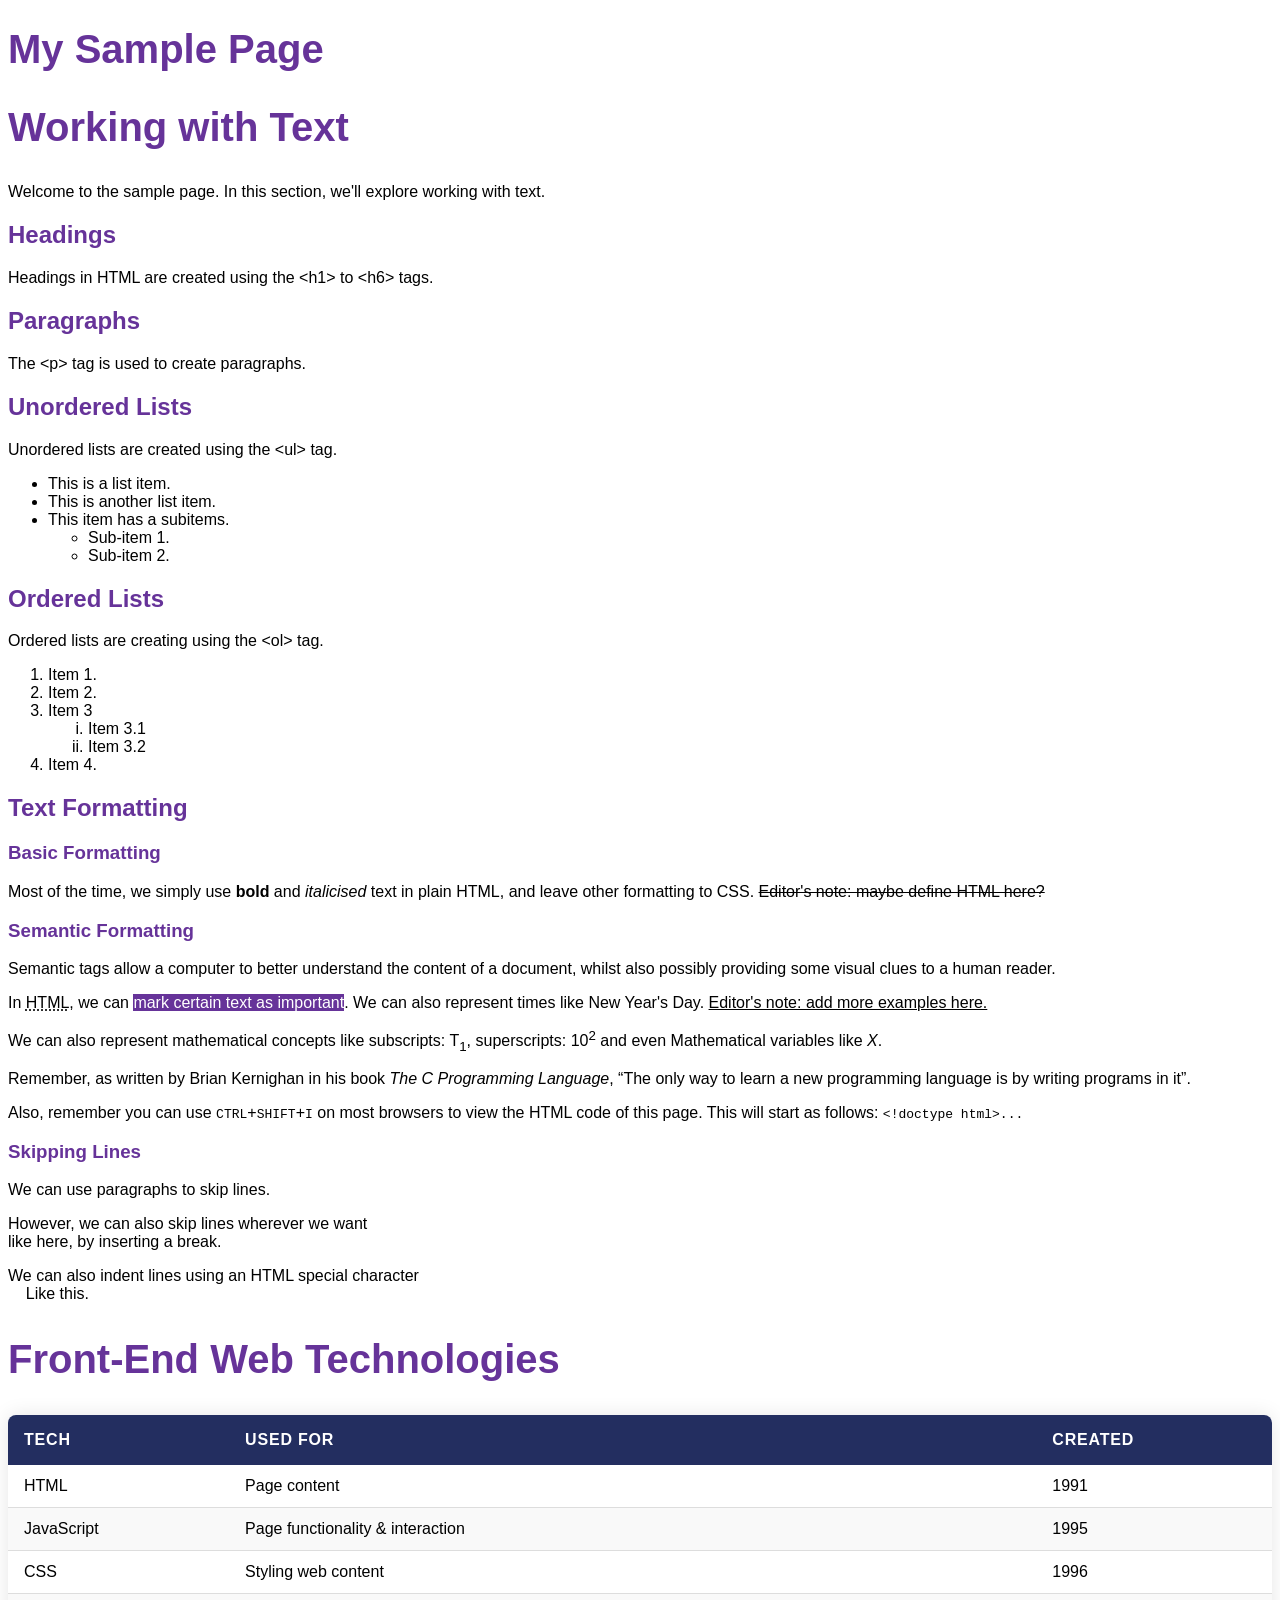
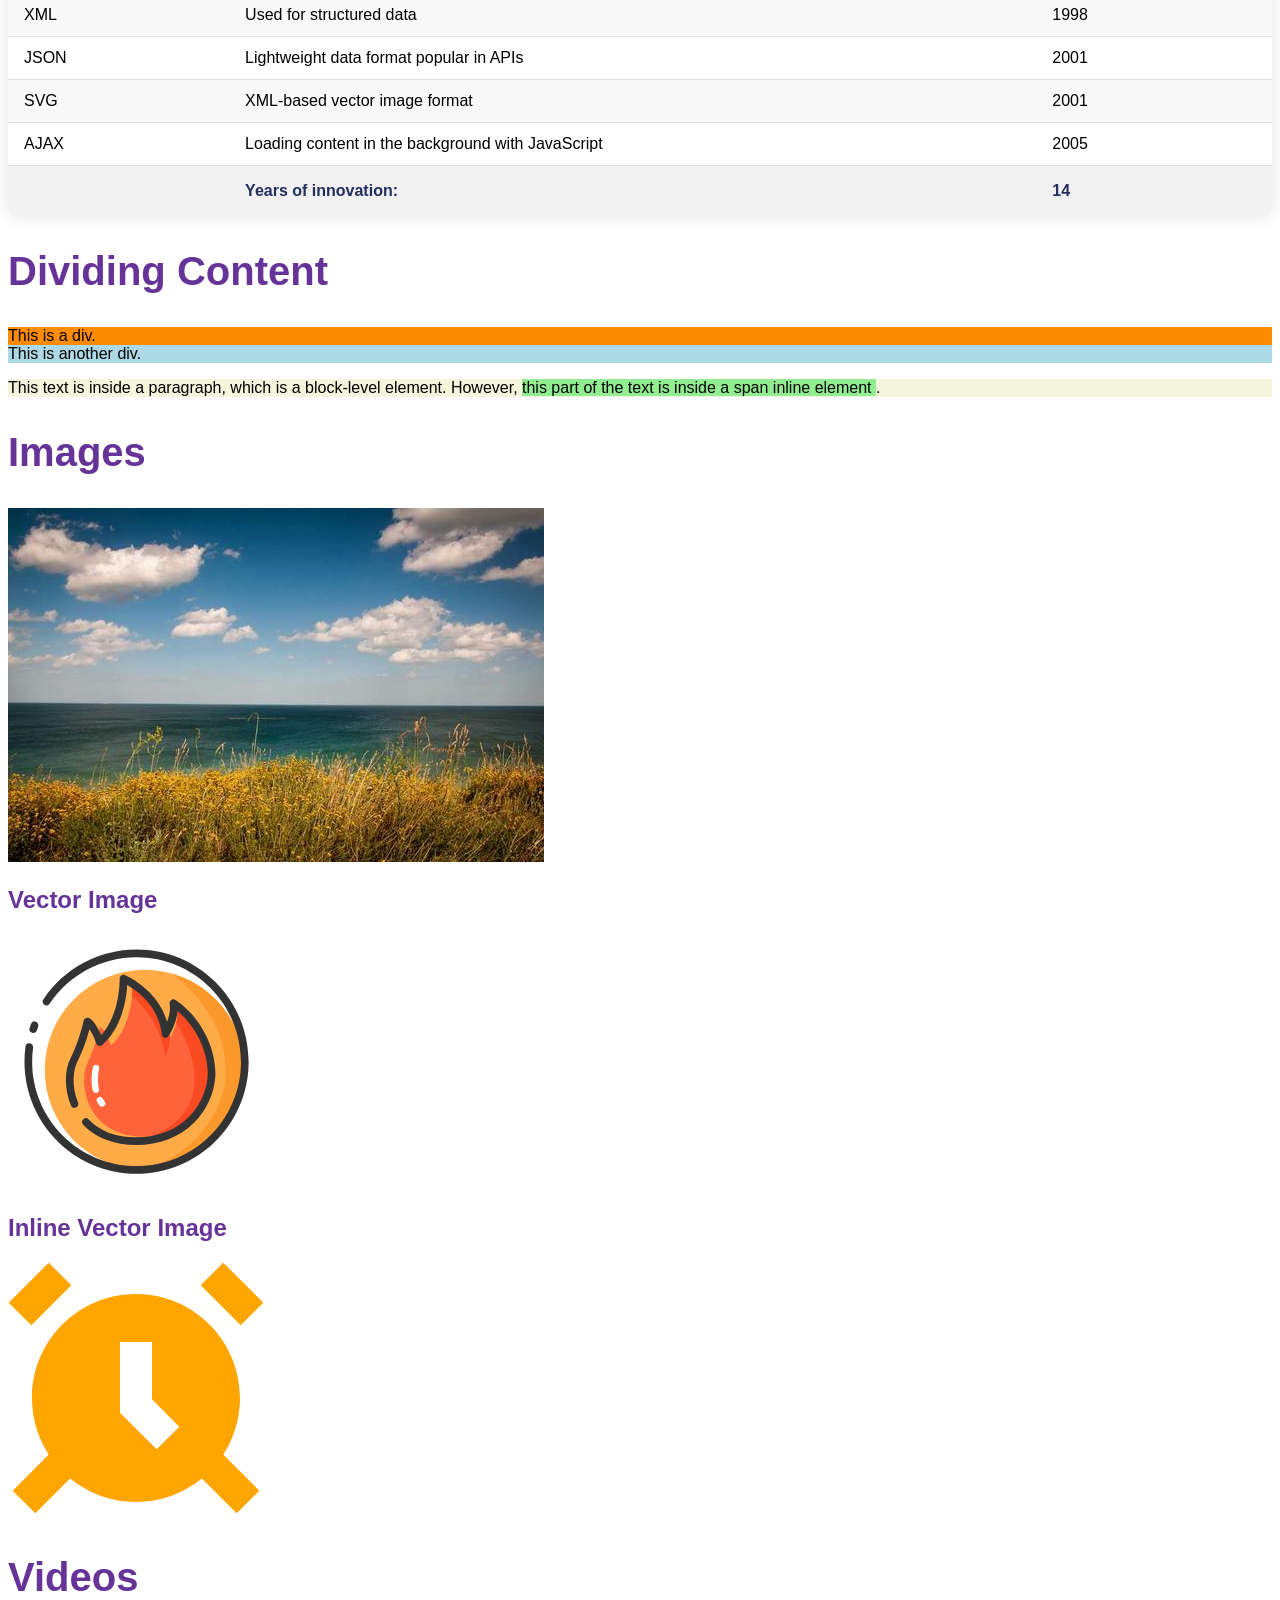
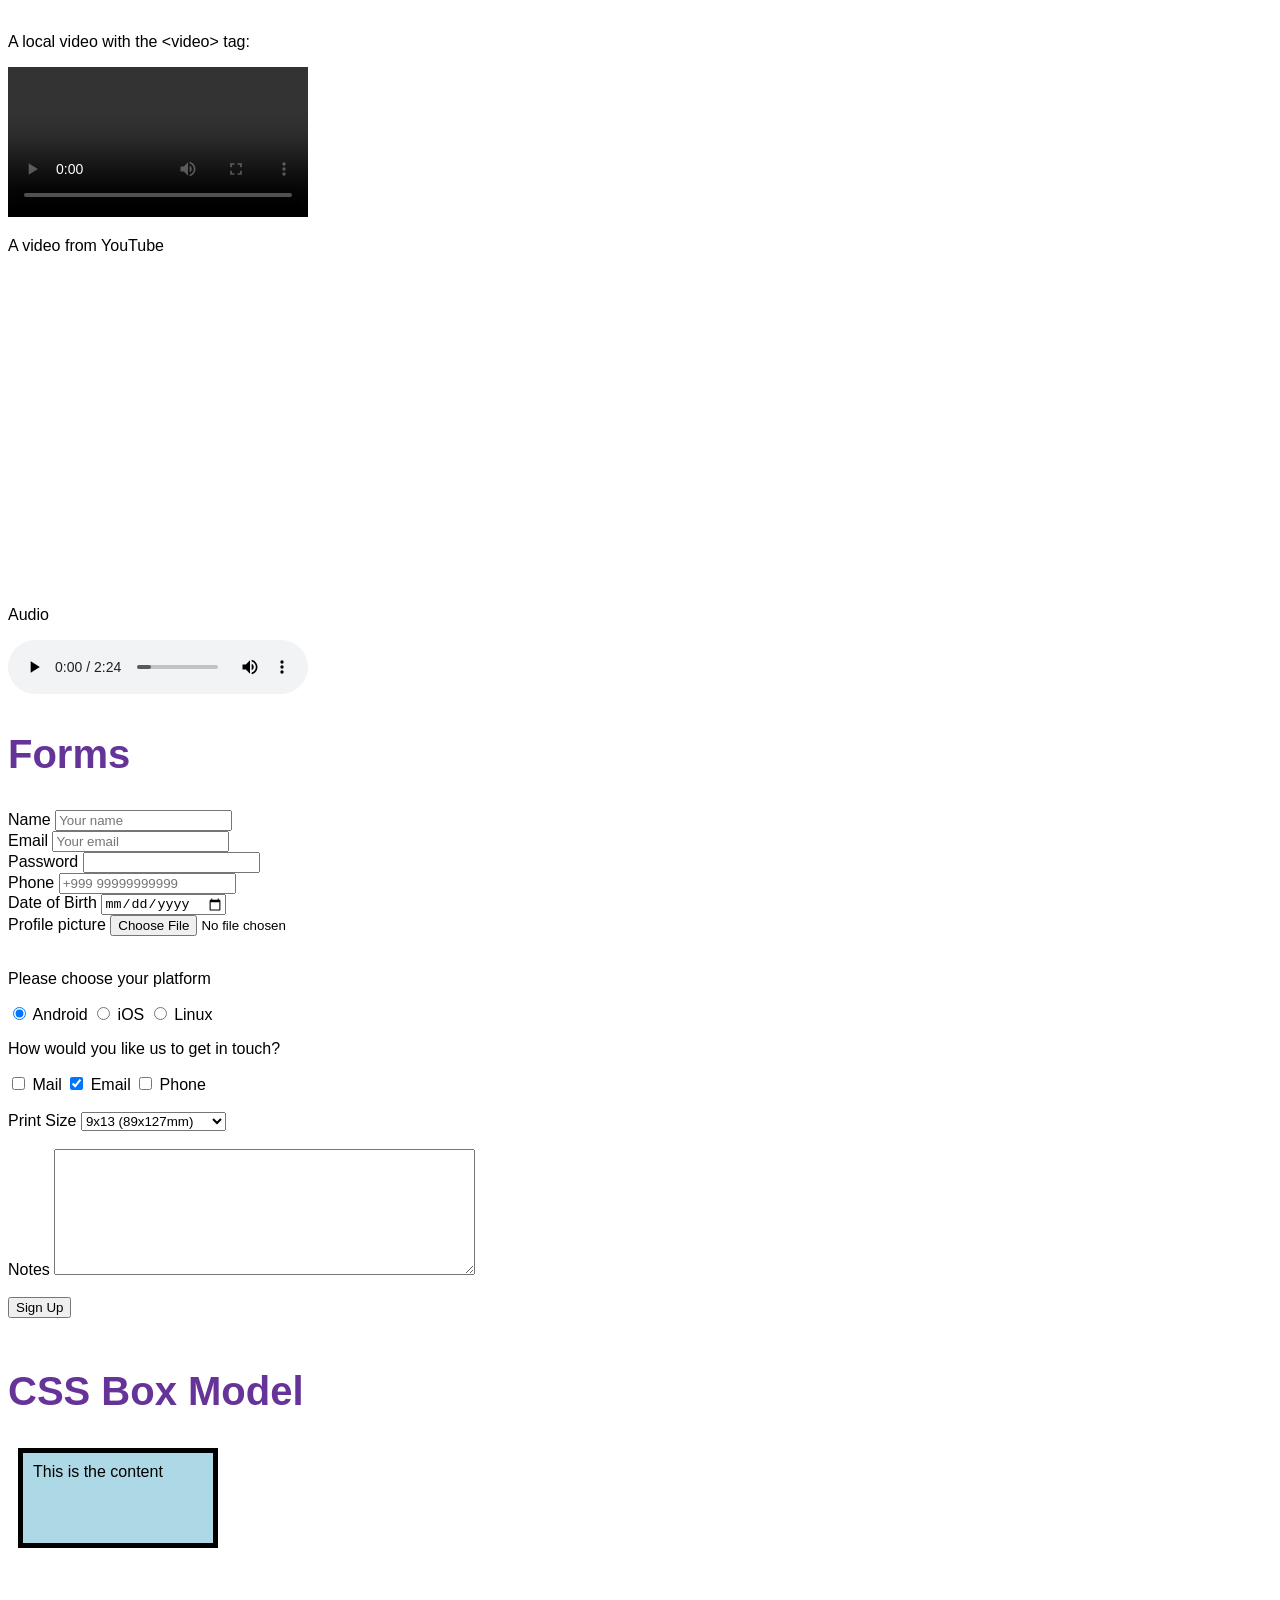
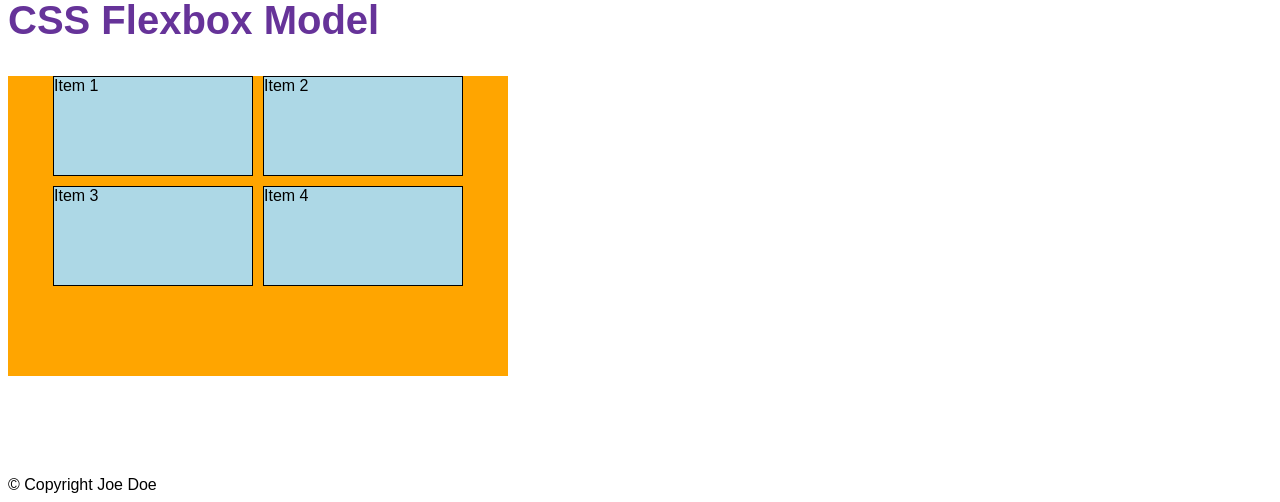
==== Module 2/Sample Site/index.html @ d54ad451 "Module 2, Unit 2 Complete." ====
<!DOCTYPE html>
<html lang="en">

<head>
    <meta charset="UTF-8">
    <title>Sample Web Page</title>
    <link rel="stylesheet" href="styles/styles.css">
</head>

<body>
    <header>
        <h1>My Sample Page</h1>
    </header>
    <main>
        <section id="working-with-text">
            <h1>Working with Text</h1>
            <p>Welcome to the sample page. In this section, we'll explore working with text.</p>

            <h2>Headings</h2>
            <p>Headings in HTML are created using the &lt;h1&gt; to &lt;h6&gt; tags.</pre>
            </p>

            <h2>Paragraphs</h2>
            <p>The &lt;p&gt; tag is used to create paragraphs.</p>

            <h2>Unordered Lists</h2>
            <p>Unordered lists are created using the &lt;ul&gt; tag.</p>
            <ul>
                <li>This is a list item.</li>
                <li>This is another list item.</li>
                <li>
                    This item has a subitems.
                    <ul>
                        <li>Sub-item 1.</li>
                        <li>Sub-item 2.</li>
                    </ul>
                </li>
            </ul>

            <h2>Ordered Lists</h2>
            <p>Ordered lists are creating using the &lt;ol&gt; tag.</p>
            <ol>
                <li>Item 1.</li>
                <li>Item 2.</li>
                <li>Item 3</li>
                <ol type="i">
                    <li>Item 3.1</li>
                    <li>Item 3.2</li>
                </ol>
                <li>Item 4.</li>
            </ol>

            <h2>Text Formatting</h2>

            <h3>Basic Formatting</h3>
            <p>Most of the time, we simply use <strong>bold</strong> and <em>italicised</em> text in plain
                HTML, and leave other formatting to CSS. <del>Editor's note: maybe define HTML here?</del></p>

            <h3>Semantic Formatting</h3>
            <p>Semantic tags allow a computer to better understand the content of a document, whilst also
                possibly providing some visual clues to a human reader.</p>
            <p>
                In <abbr title="Hypertext Markup Language">HTML</abbr>, we can <mark>mark certain text as
                    important</mark>.

                We can also represent times like <time datetime="2025-01-01">New Year's Day</time>.
                <ins>Editor's note: add more examples here.</ins>
            </p>
            <p>
                We can also represent mathematical concepts like subscripts: T<sub>1</sub>, superscripts: 10<sup>2</sup>
                and even
                Mathematical variables like <var>X</var>.
            </p>
            <p>
                Remember, as written by Brian Kernighan in his book <cite>The C Programming Language</cite>,
                <q>The only way to learn a new programming language is by writing programs in it</q>.
            </p>
            <p>
                Also, remember you can use <kbd>CTRL</kbd>+<kbd>SHIFT</kbd>+<kbd>I</kbd> on most browsers to
                view the HTML code of this page. This will start as follows:
                <samp>&lt;!doctype html&gt;...</samp>
            </p>


            <h3>Skipping Lines</h3>
            <p>We can use paragraphs to skip lines.</p>
            <p>However, we can also skip lines wherever we want <br> like here, by inserting a break.</p>
            <p>We can also indent lines using an HTML special character <br> &nbsp;&nbsp;&nbsp;&nbsp;Like this.</p>
        </section>

        <section id="working-with-tables">
            <h1>Front-End Web Technologies</h1>
            <table>
                <thead>
                    <tr>
                        <th>Tech</th>
                        <th>Used for</th>
                        <th>Created</th>
                    </tr>
                </thead>
                <tbody>
                    <tr>
                        <td>HTML</td>
                        <td>Page content</td>
                        <td>1991</td>
                    </tr>
                    <tr>
                        <td>JavaScript</td>
                        <td>Page functionality & interaction</td>
                        <td>1995</td>
                    </tr>
                    <tr>
                        <td>CSS</td>
                        <td>Styling web content</td>
                        <td>1996</td>
                    </tr>
                    <tr>
                        <td>XML</td>
                        <td>Used for structured data</td>
                        <td>1998</td>
                    </tr>
                    <tr>
                        <td>JSON</td>
                        <td>Lightweight data format popular in APIs</td>
                        <td>2001</td>
                    </tr>
                    <tr>
                        <td>SVG</td>
                        <td>XML-based vector image format</td>
                        <td>2001</td>
                    </tr>
                    <tr>
                        <td>AJAX</td>
                        <td>Loading content in the background with JavaScript</td>
                        <td>2005</td>
                    </tr>
                </tbody>
                <tfoot>
                    <tr>
                        <td></td>
                        <td>Years of innovation:</td>
                        <td>14</td>
                    </tr>
                </tfoot>
            </table>
        </section>

        <section id="dividing-content">
            <h1>Dividing Content</h1>
            <div id="div1" style="background-color: darkorange;">This is a div.</div>
            <div id="div2" style="background-color: lightblue">This is another div.</div>
            <div id="div3" style="background-color: beige;">
                <p>
                    This text is inside a paragraph, which is a block-level element. However,
                    <span id="span1" style="background-color: lightgreen;">this part of the
                        text is inside a span inline element
                    </span>.
                </p>
            </div>
        </section>

        <section id="media">
            <h1>Images</h1>
            <img src="assets/pic1.jpg" style="fill: orange">
            <h2>Vector Image</h2>
            <img src="assets/fiery-svgrepo-com.svg" width="256" height="256">
            <h2>Inline Vector Image</h2>
            <svg class="icon" width="256" height="256" fill="orange">
                <use href="assets/icons.svg#icon-clock"></use>
            </svg>

            <h1>Videos</h1>
            <p>A local video with the &lt;video&gt; tag:</p>
            <video controls>
                <source src="assets/BigBuckBunny_320x180.mp4" type="video/mp4">
                Your browser does not support the video tag.
            </video>

            <p>A video from YouTube</p>
            <iframe width="560" height="315" src="https://www.youtube.com/embed/9ix7TUGVYIo?si=lZiOtMsumYoGWJab"
                title="YouTube video player" frameborder="0"
                allow="accelerometer; autoplay; clipboard-write; encrypted-media; gyroscope; picture-in-picture; web-share"
                referrerpolicy="strict-origin-when-cross-origin" allowfullscreen></iframe>

            <p>Audio</p>
            <audio controls>
                <source src="assets/The Princess - Evening Telecast.mp3" type="audio/mpeg">
                Your browser does not support the audio element.
            </audio>
        </section>

        <section id="forms">
            <h1>Forms</h1>
            <form name="sample-form" method="post" action="/api/contact">
                <label for="name">Name</label>
                <input type="text" id="name" placeholder="Your name" required><br>
                <label for="email">Email</label>
                <input type="email" id="email" placeholder="Your email" required><br>
                <label for="password">Password</label>
                <input type="password" id="password" required><br>
                <label for="phone">Phone</label>
                <input type="tel" id="phone" placeholder="+999 99999999999"><br>
                <label for="dob">Date of Birth</label>
                <input type="date" id="dob"><br>
                <label for="pic">Profile picture</label>
                <input type="file" id="pic"><br><br>

                <p>Please choose your platform</p>
                <label>
                    <input type="radio" name="system" value="Android" checked>
                    Android
                </label>
                <label>
                    <input type="radio" name="system" value="ios">
                    iOS
                </label>
                <label>
                    <input type="radio" name="system" value="linux">
                    Linux
                </label>

                <p>How would you like us to get in touch?</p>
                <label>
                    <input type="checkbox" name="contact_method" value="mail">
                    Mail
                </label>
                <label>
                    <input type="checkbox" name="contact_method" value="email" checked>
                    Email
                </label>
                <label>
                    <input type="checkbox" name="contact_method" value="Phone">
                    Phone
                </label><br><br>

                <label for="paper_size">Print Size</label>
                <select id="paper_size">
                    <option selected value="913">9x13 (89x127mm)</option>
                    <option value="1015">10x15 (102x152mm)</option>
                    <option value="1318">13x18 (127x178mm)</option>
                    <option value="1520">15x20 (152x203mm)</option>
                    <option value="2030">20x30 (203x305mm)</option>
                    <option value="3045">30x45 (305x457mm)</option>
                </select><br><br>

                <label for="notes">Notes</label>
                <textarea id="notes" rows="8" cols="50"></textarea><br><br>

                <input type="submit" value="Sign Up"><br><br>
            </form>
        </section>

        <section id="css-box-model">
            <h1>CSS Box Model</h1>

            <style>
                .box {
                    margin: 20px 5px 50px 10px;
                    border: 5px solid black;
                    padding: 10px;
                    box-sizing: border-box;
                    width: 200px;
                    height: 100px;
                    background: lightblue;
                }
            </style>

            <div class="box">This is the content</div>
        </section>

        <section id="flexbox">
            <h1>CSS Flexbox Model</h1>

            <style>
                .container {
                    background-color: orange;
                    display: flex;
                    width: 500px;
                    height: 300px;
                    margin-bottom: 100px;
                    flex-direction: row;
                    justify-content: center;
                    flex-wrap: wrap;
                    align-content: flex-start;
                    gap: 10px;
                }

                .container div {
                    background-color: lightblue;
                    border: 1px solid black;
                    box-sizing: border-box;
                    flex-basis: 200px;
                    height: 100px;
                }
            </style>

            <div class="container">
                <div id="item1">Item 1</div>
                <div id="item2">Item 2</div>
                <div id="item3">Item 3</div>
                <div id="item3">Item 4</div>
            </div>
        </section>
    </main>
    <footer>
        &copy; Copyright Joe Doe
    </footer>
</body>

</html>
---- Module 2/Sample Site/styles/styles.css ----
@import url('type.css');
@import url('colour.css');

/* Table Styles */
table {
  width: 100%;
  border-collapse: collapse;
  margin: 2rem 0;
  font-family: 'Segoe UI', Tahoma, Geneva, Verdana, sans-serif;
  box-shadow: 0 0 20px rgba(0, 0, 0, 0.1);
  border-radius: 0.5rem;
  overflow: hidden;
}
thead {
  background-color: #232E60;
  color: white;
  text-transform: uppercase;
  letter-spacing: 0.05em;
}
thead th {
  padding: 1rem;
  text-align: left;
}
tbody tr {
  border-bottom: 1px solid #dddddd;
}
tbody tr:nth-child(even) {
  background-color: #f9f9f9;
}
tbody tr:hover {
  background-color: #EC5763;
  color: white;
}
tbody td {
  padding: 0.75rem 1rem;
  vertical-align: top;
}
tfoot {
  background-color: #f1f1f1;
  font-weight: bold;
  color: #232E60;
}
tfoot td {
  padding: 1rem;
}
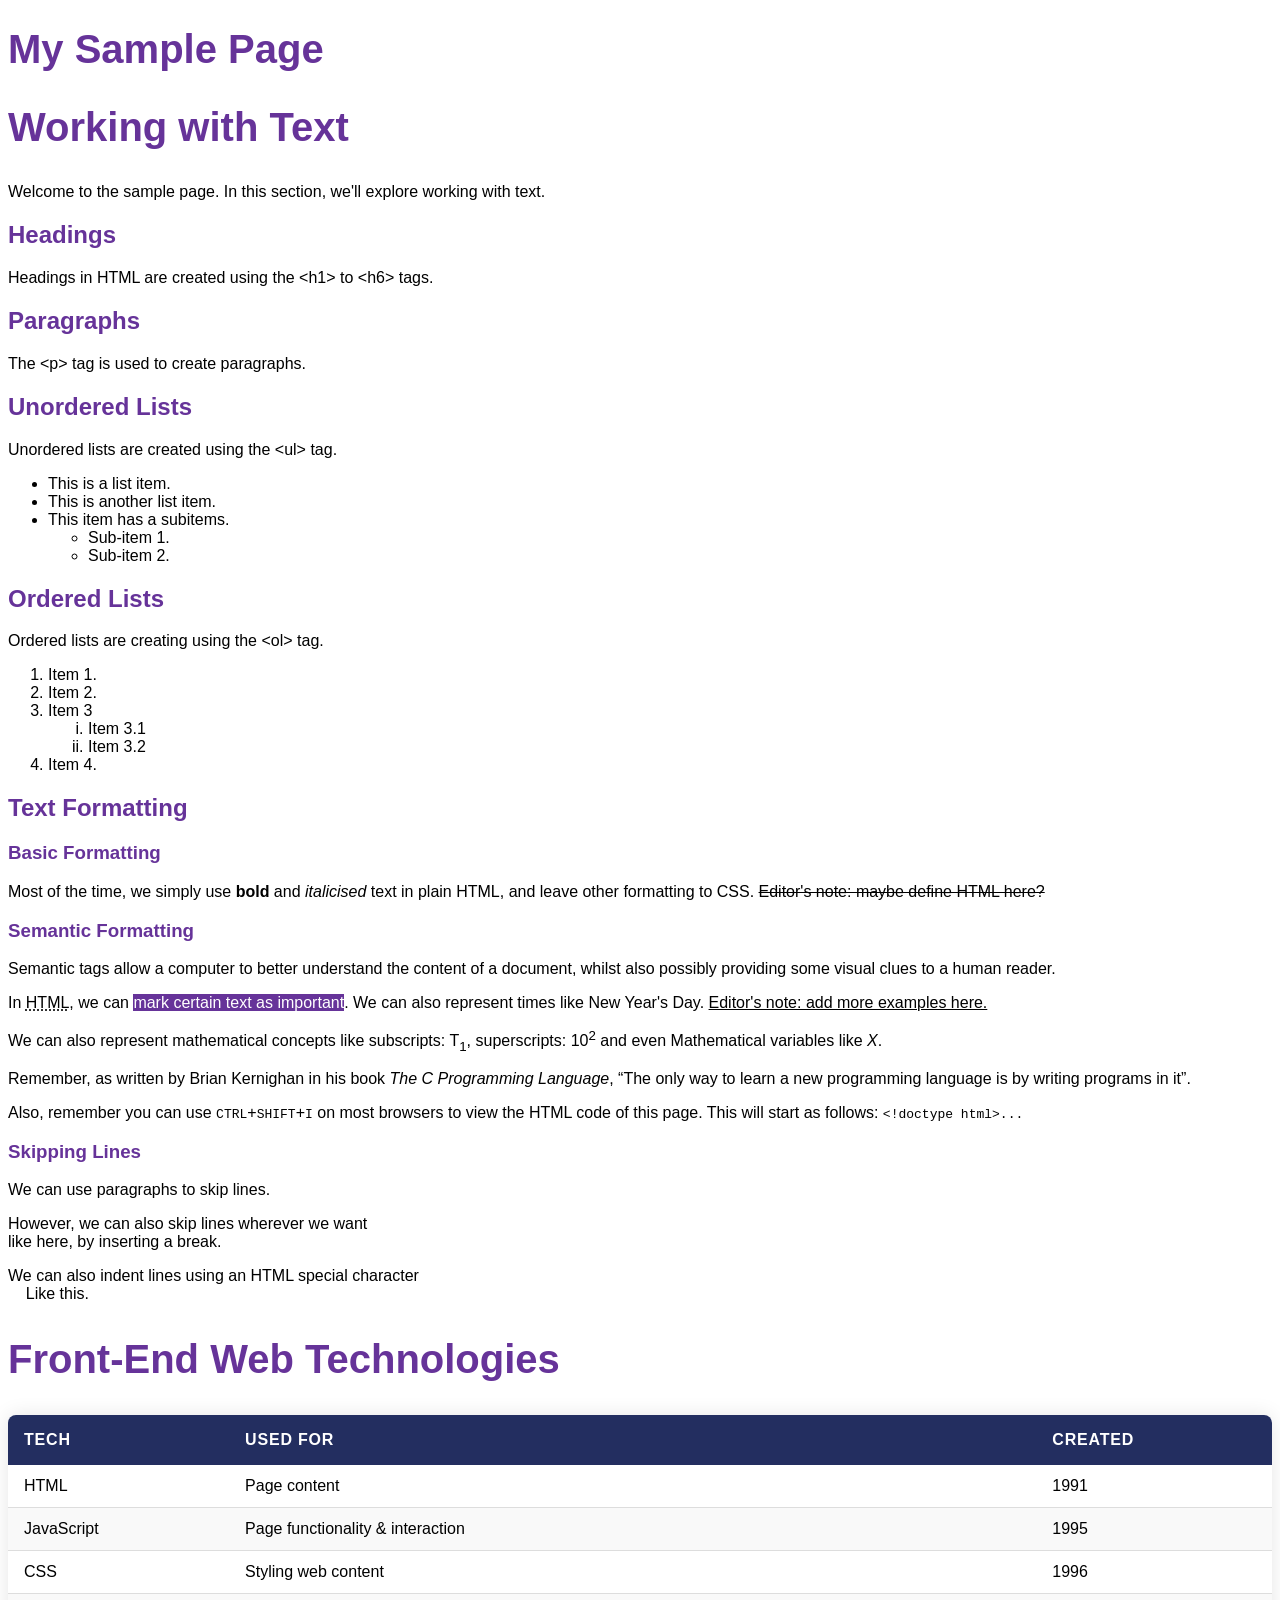
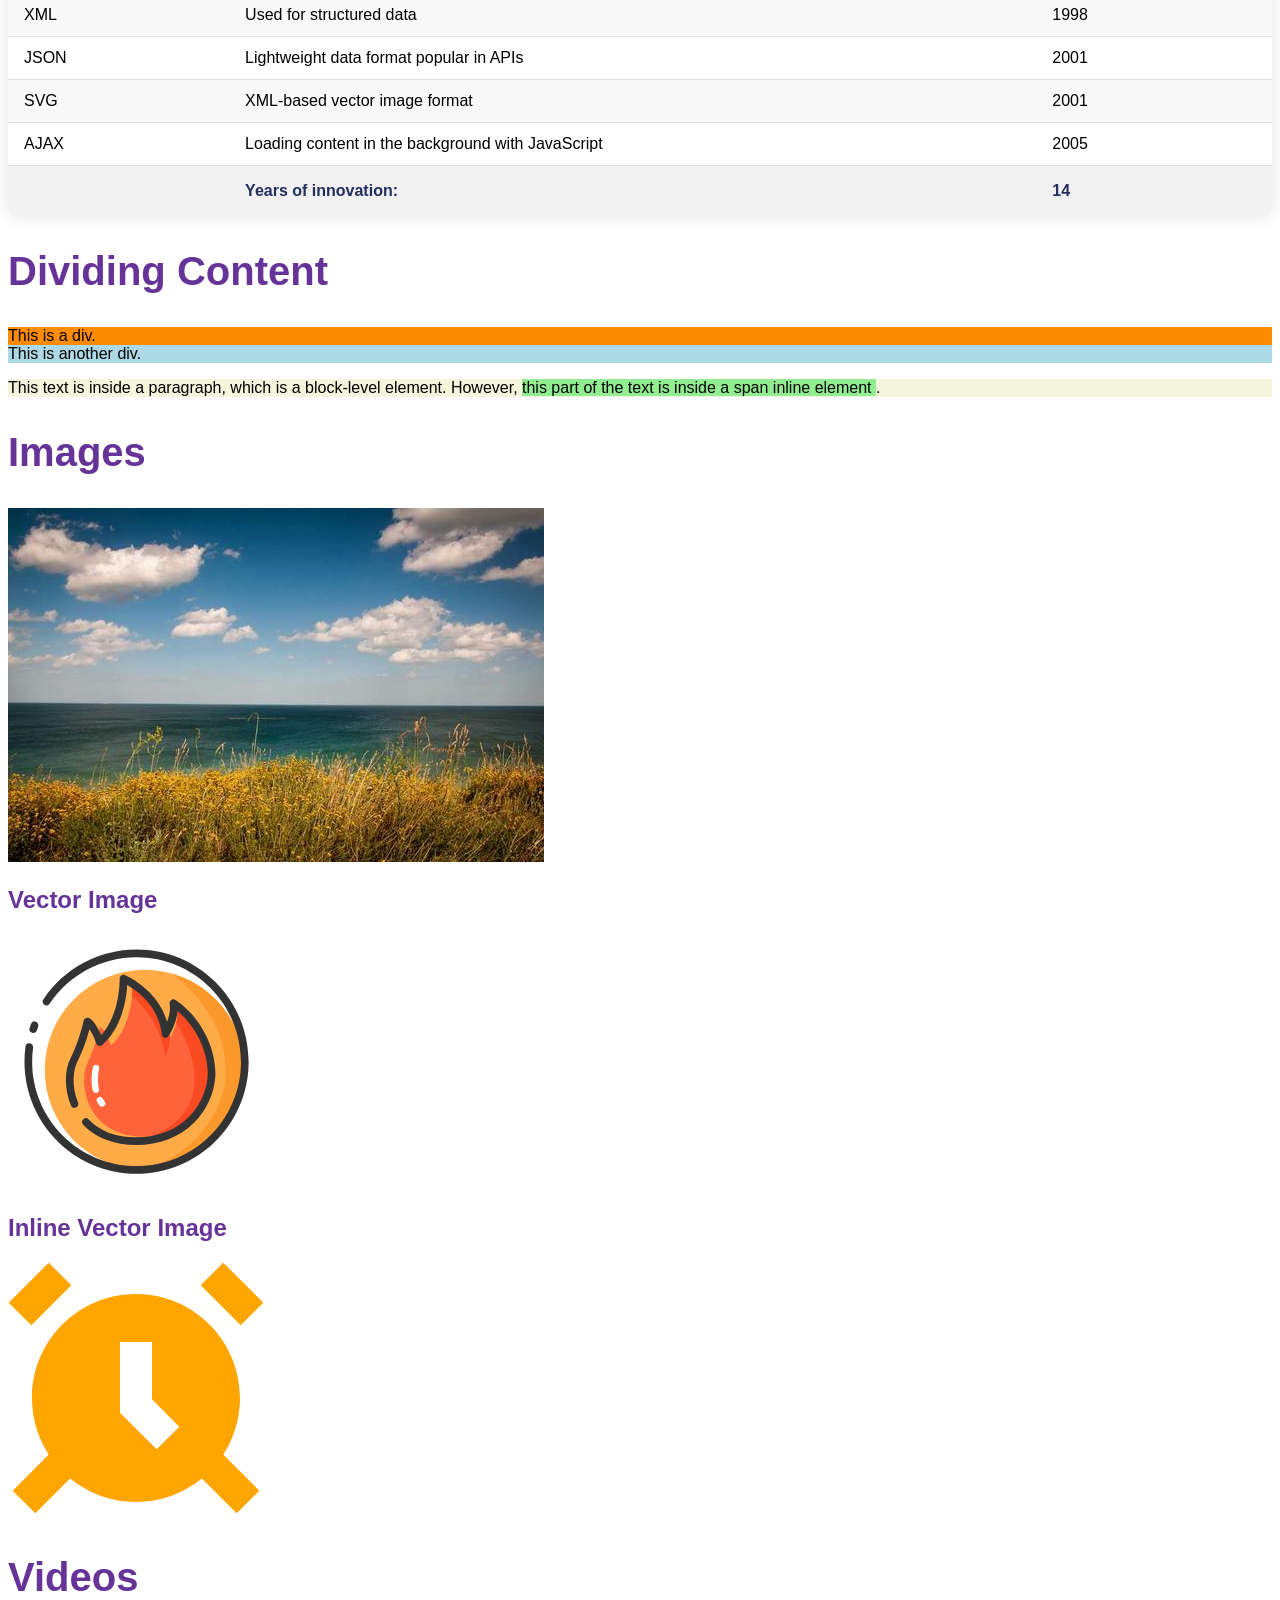
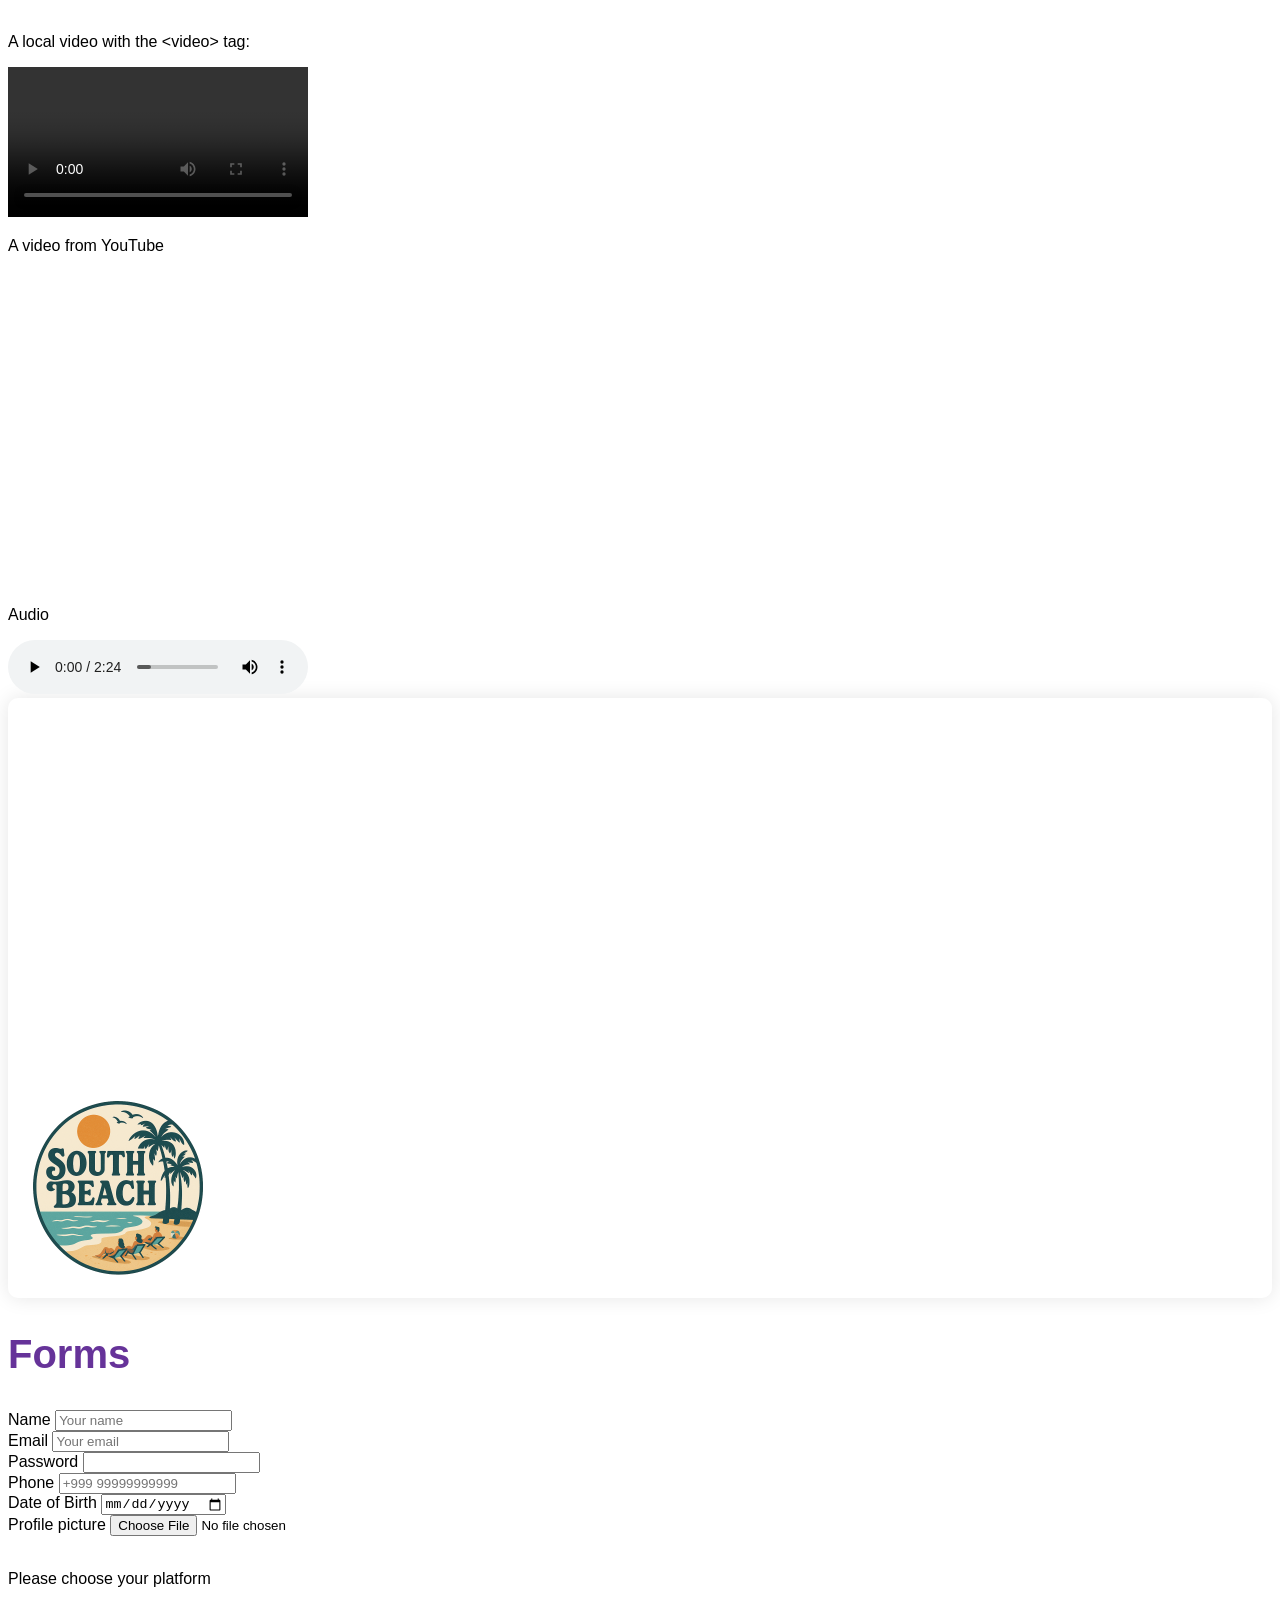
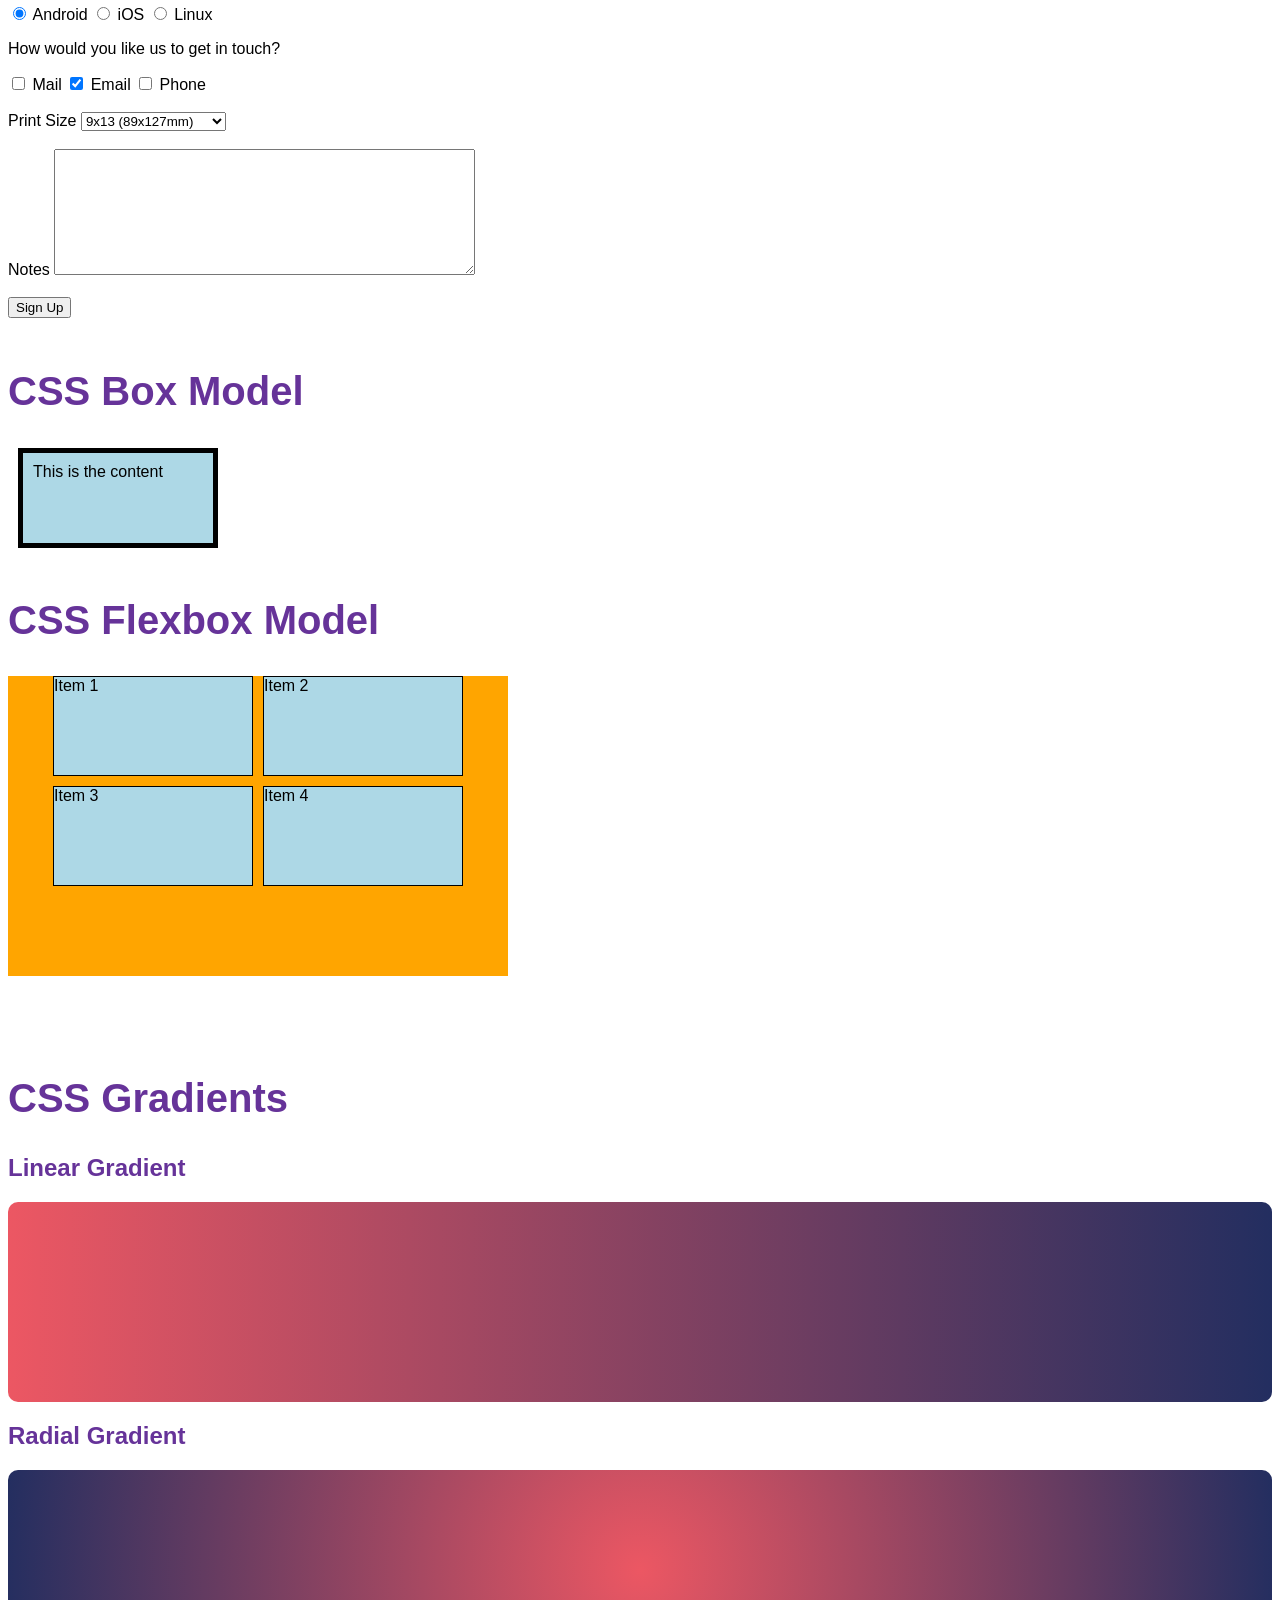
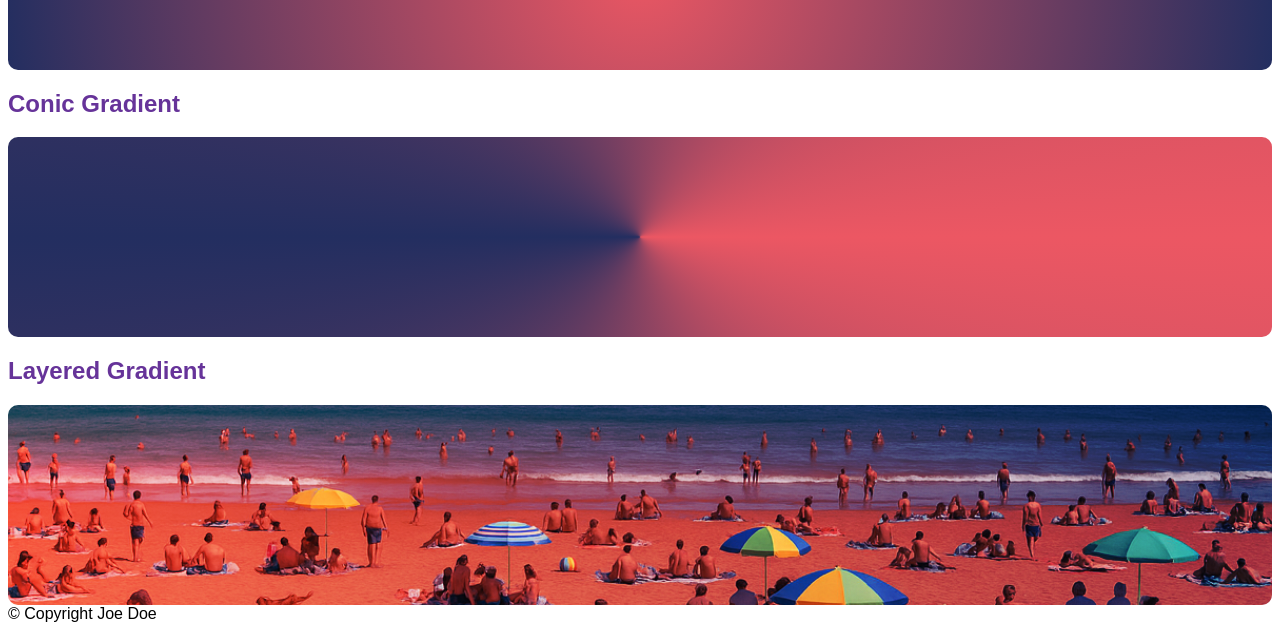
==== commit c2d54b95: "Module 2, Unit 3 Complete." ====
--- a/Module 2/Sample Site/index.html
+++ b/Module 2/Sample Site/index.html
@@ -187,6 +187,10 @@
                 <source src="assets/The Princess - Evening Telecast.mp3" type="audio/mpeg">
                 Your browser does not support the audio element.
             </audio>
+        </section>
+
+        <section id="background-images">
+            <div id="background-container"></div>
         </section>
 
         <section id="forms">
@@ -301,6 +305,18 @@
                 <div id="item3">Item 4</div>
             </div>
         </section>
+
+        <section id="gradients">
+            <h1>CSS Gradients</h1>
+            <h2>Linear Gradient</h2>
+            <div id="linear-gradient"></div>
+            <h2>Radial Gradient</h2>
+            <div id="radial-gradient"></div>
+            <h2>Conic Gradient</h2>
+            <div id="conic-gradient"></div>
+            <h2>Layered Gradient</h2>
+            <div id="layered-gradient"></div>
+        </section>
     </main>
     <footer>
         &copy; Copyright Joe Doe
--- a/Module 2/Sample Site/styles/styles.css
+++ b/Module 2/Sample Site/styles/styles.css
@@ -42,4 +42,47 @@
 }
 tfoot td {
   padding: 1rem;
+}
+
+/* Background Image Styles */
+#background-container {
+  width: 100%;
+  height: 600px;
+  background: url(../assets/south_beach.png), url(../assets/beach.png);
+  background-repeat: no-repeat;
+  border-radius: 10px;
+  box-shadow: 0 0 20px rgba(0, 0, 0, 0.1);
+  background-size: 200px, cover;
+  background-position: 10px 390px, center;
+  background-attachment: scroll, fixed;
+}
+
+/* Gradient Styles */
+#linear-gradient {
+  width: 100%;
+  height: 200px;
+  background: linear-gradient(to right, #EC5763, #232E60);
+  border-radius: 10px;
+}
+#radial-gradient {
+  width: 100%;
+  height: 200px;
+  background: radial-gradient(circle, #EC5763, #232E60);
+  border-radius: 10px;
+}
+#conic-gradient {
+  width: 100%;
+  height: 200px;
+  background: conic-gradient(from 90deg, #EC5763, #232E60, #EC5763);
+  border-radius: 10px;
+}
+#layered-gradient {
+  width: 100%;
+  height: 200px;
+  background: linear-gradient(to right, #EC5763, #232E60), url(../assets/beach.png);
+  background-size: cover, cover;
+  background-position: center, center;
+  background-repeat: no-repeat, no-repeat;
+  border-radius: 10px;
+  background-blend-mode: overlay;
 }
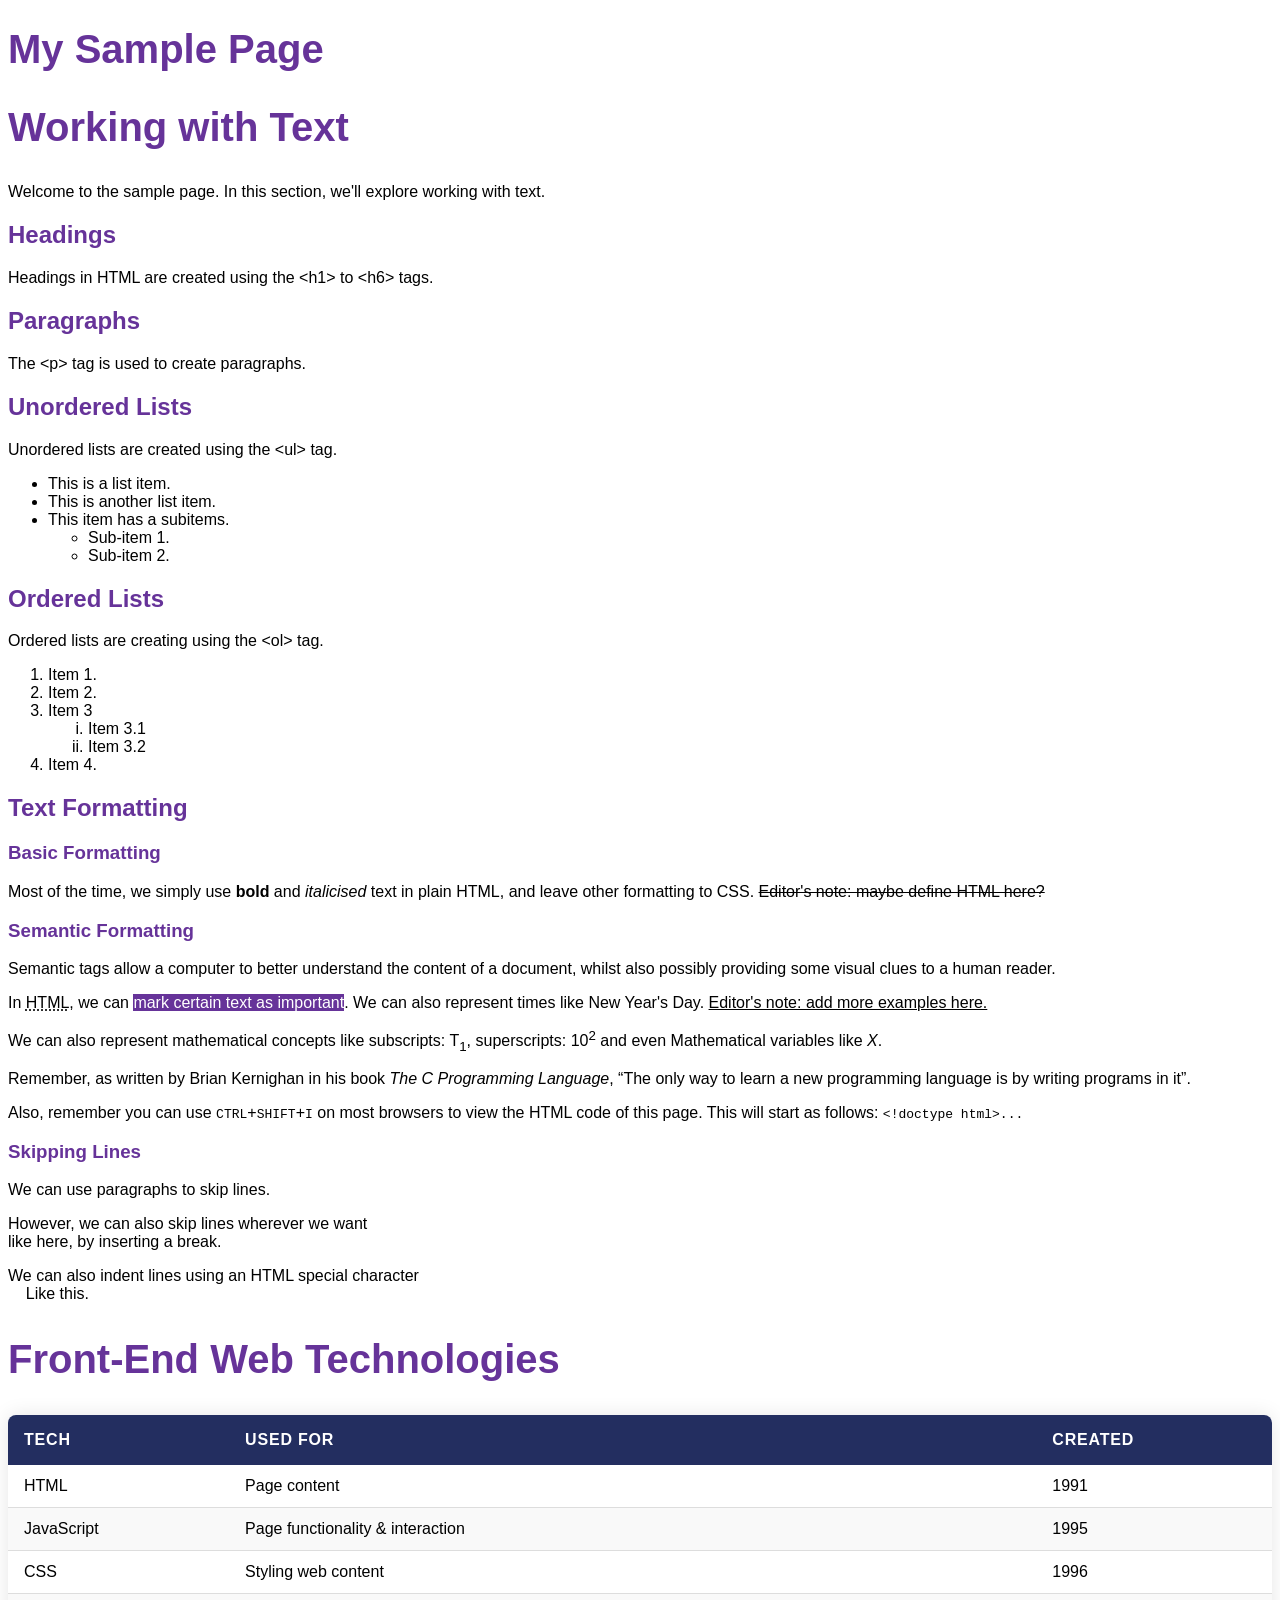
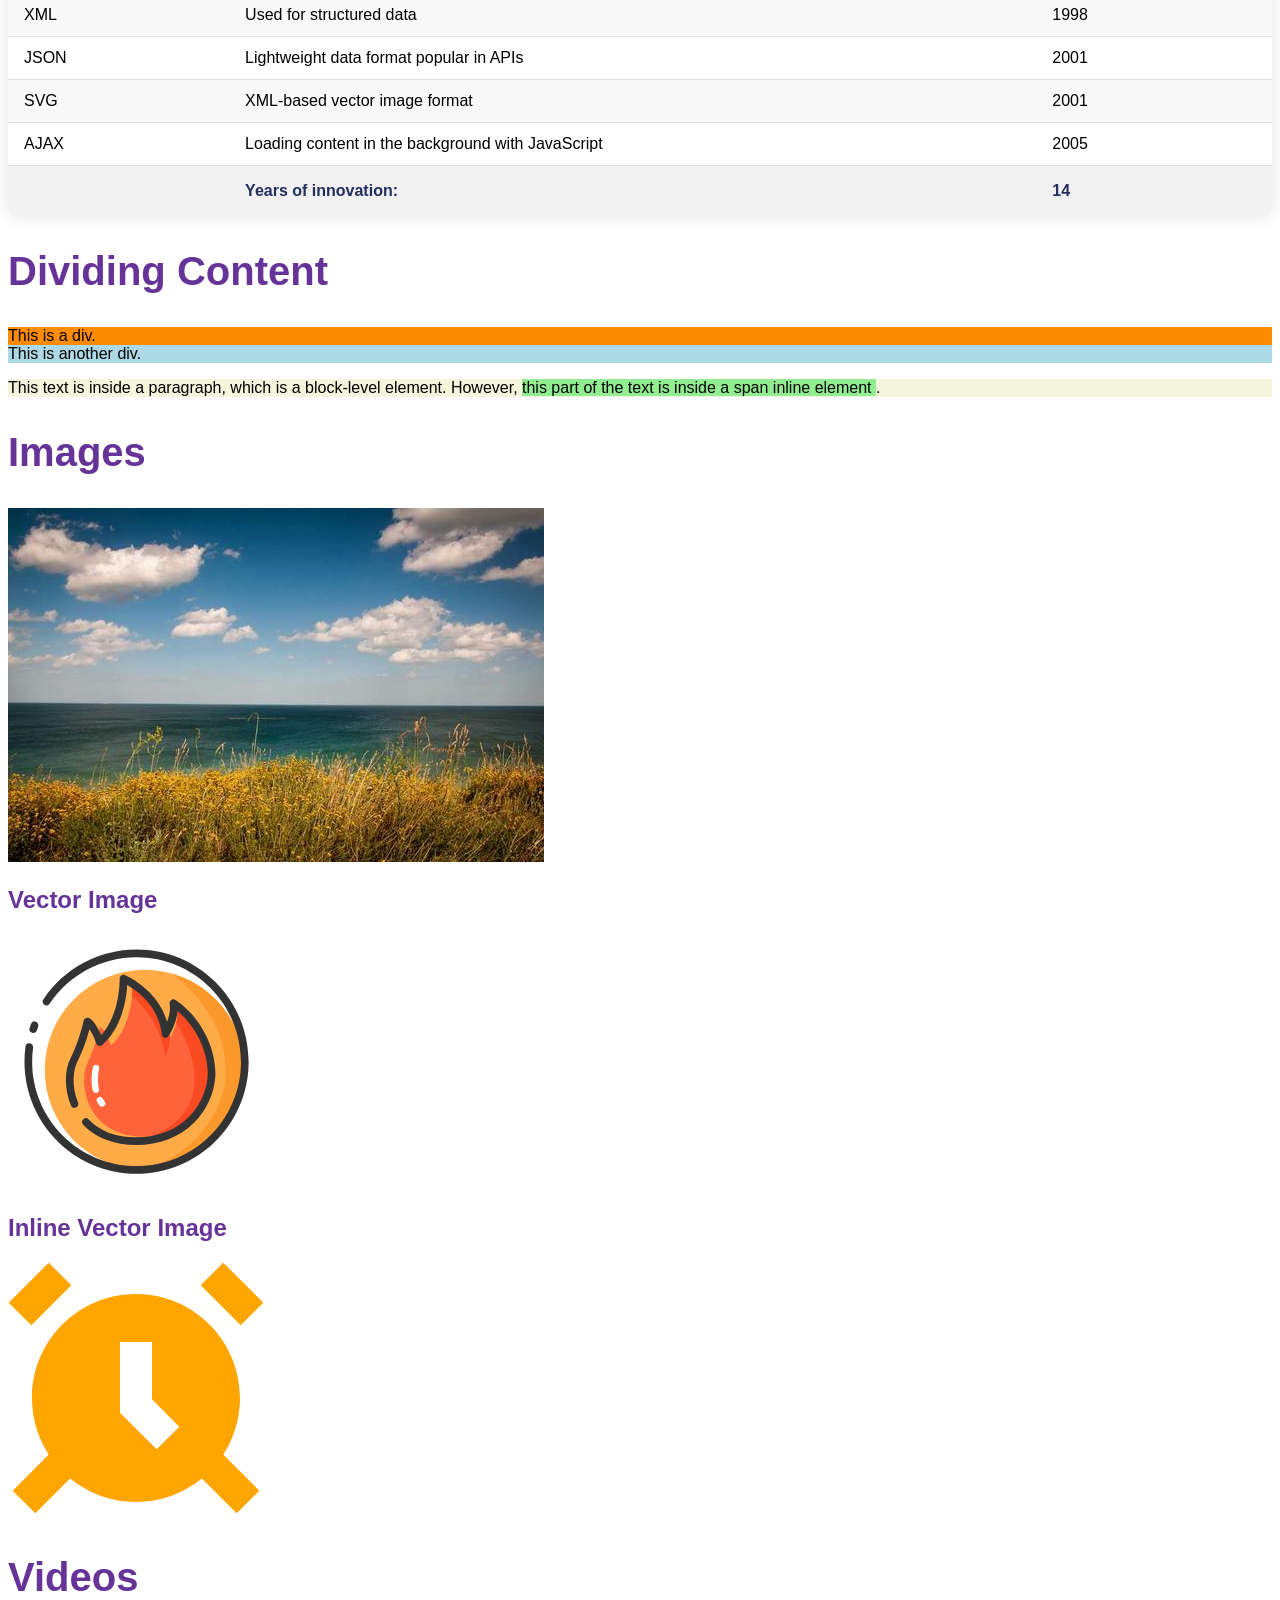
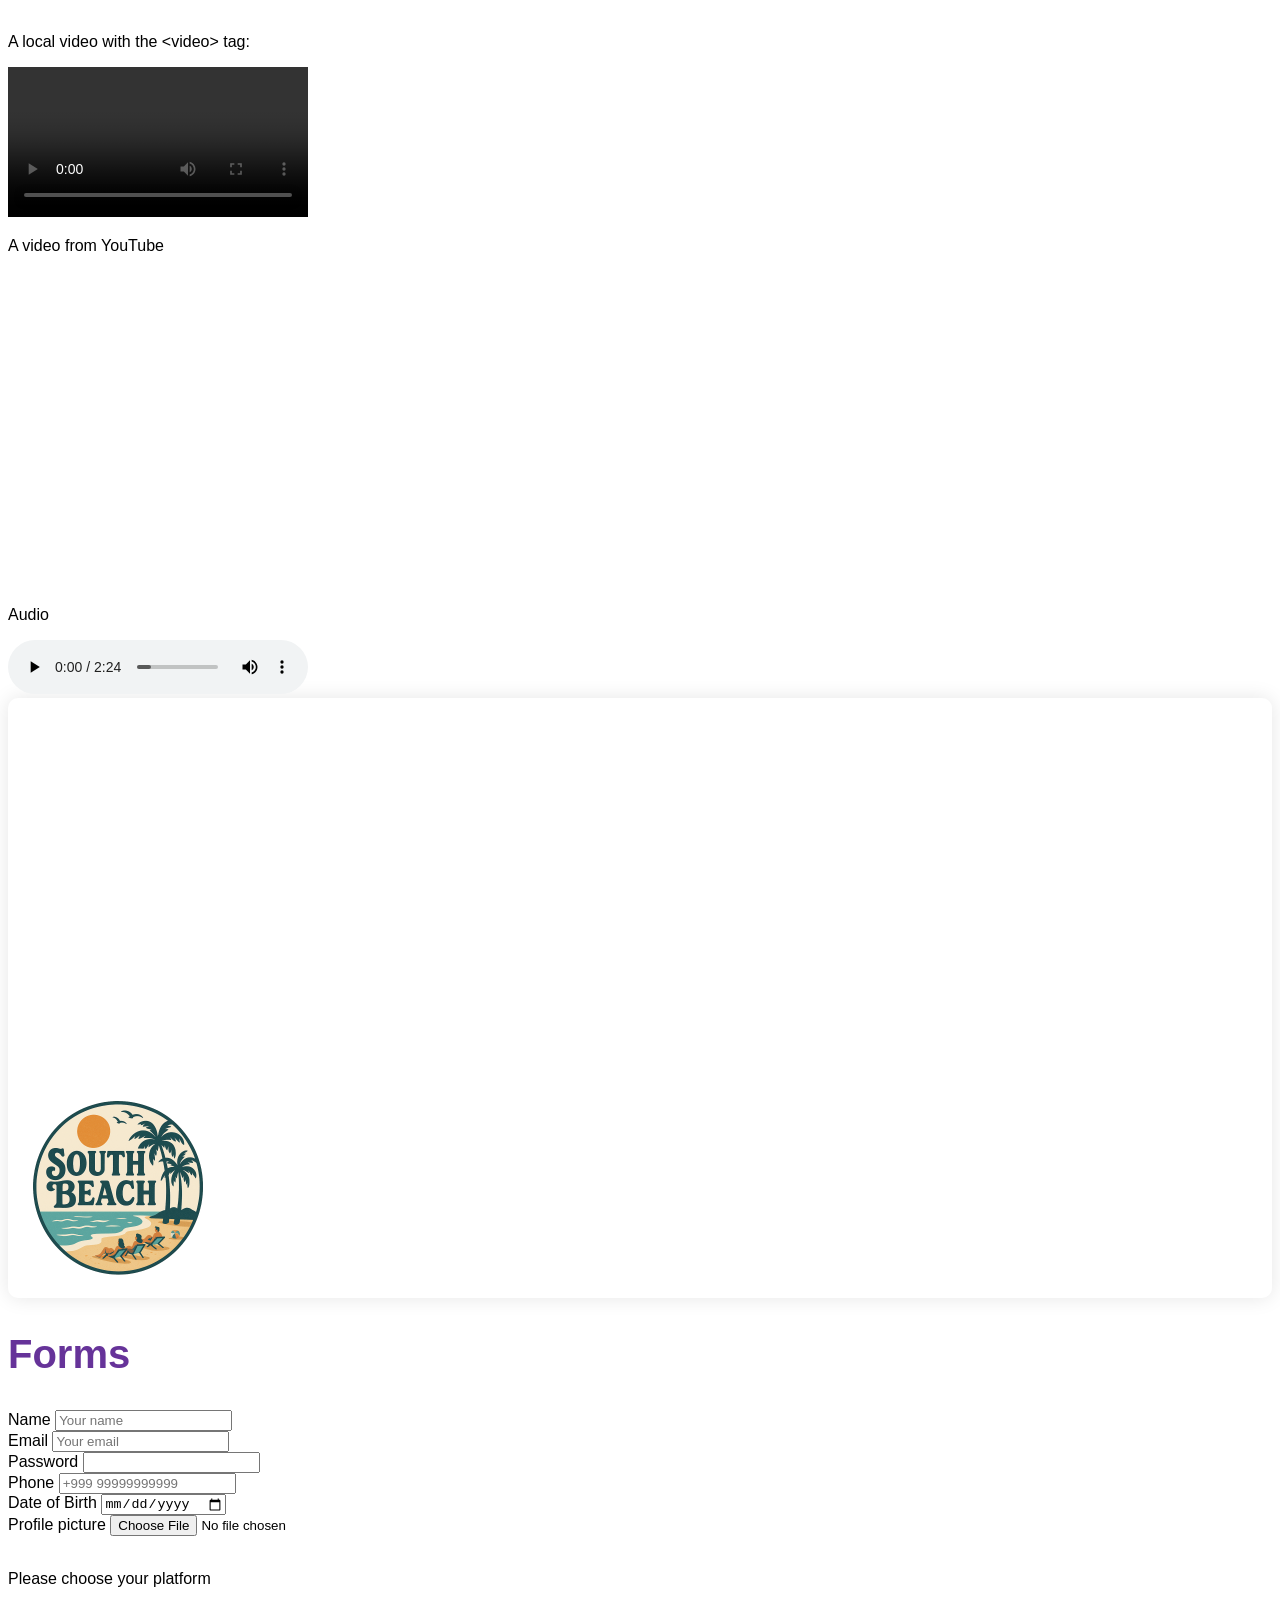
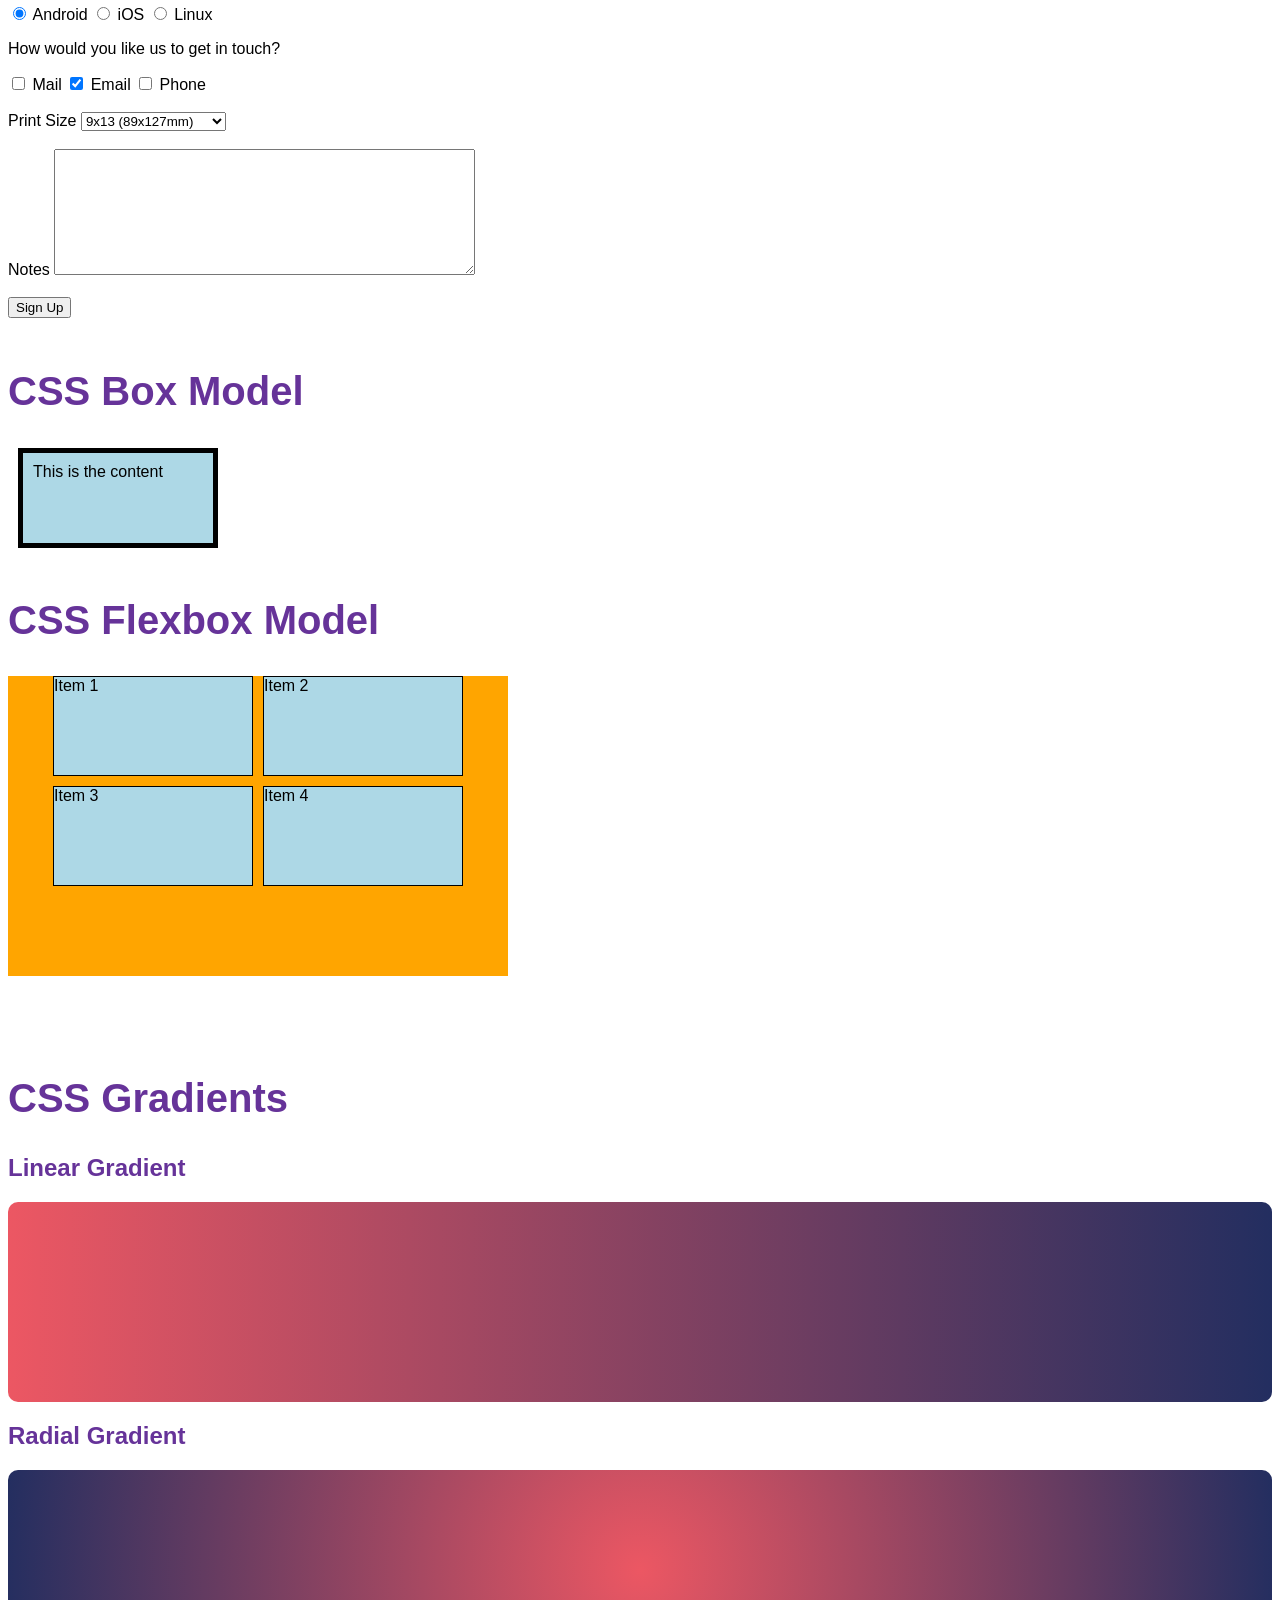
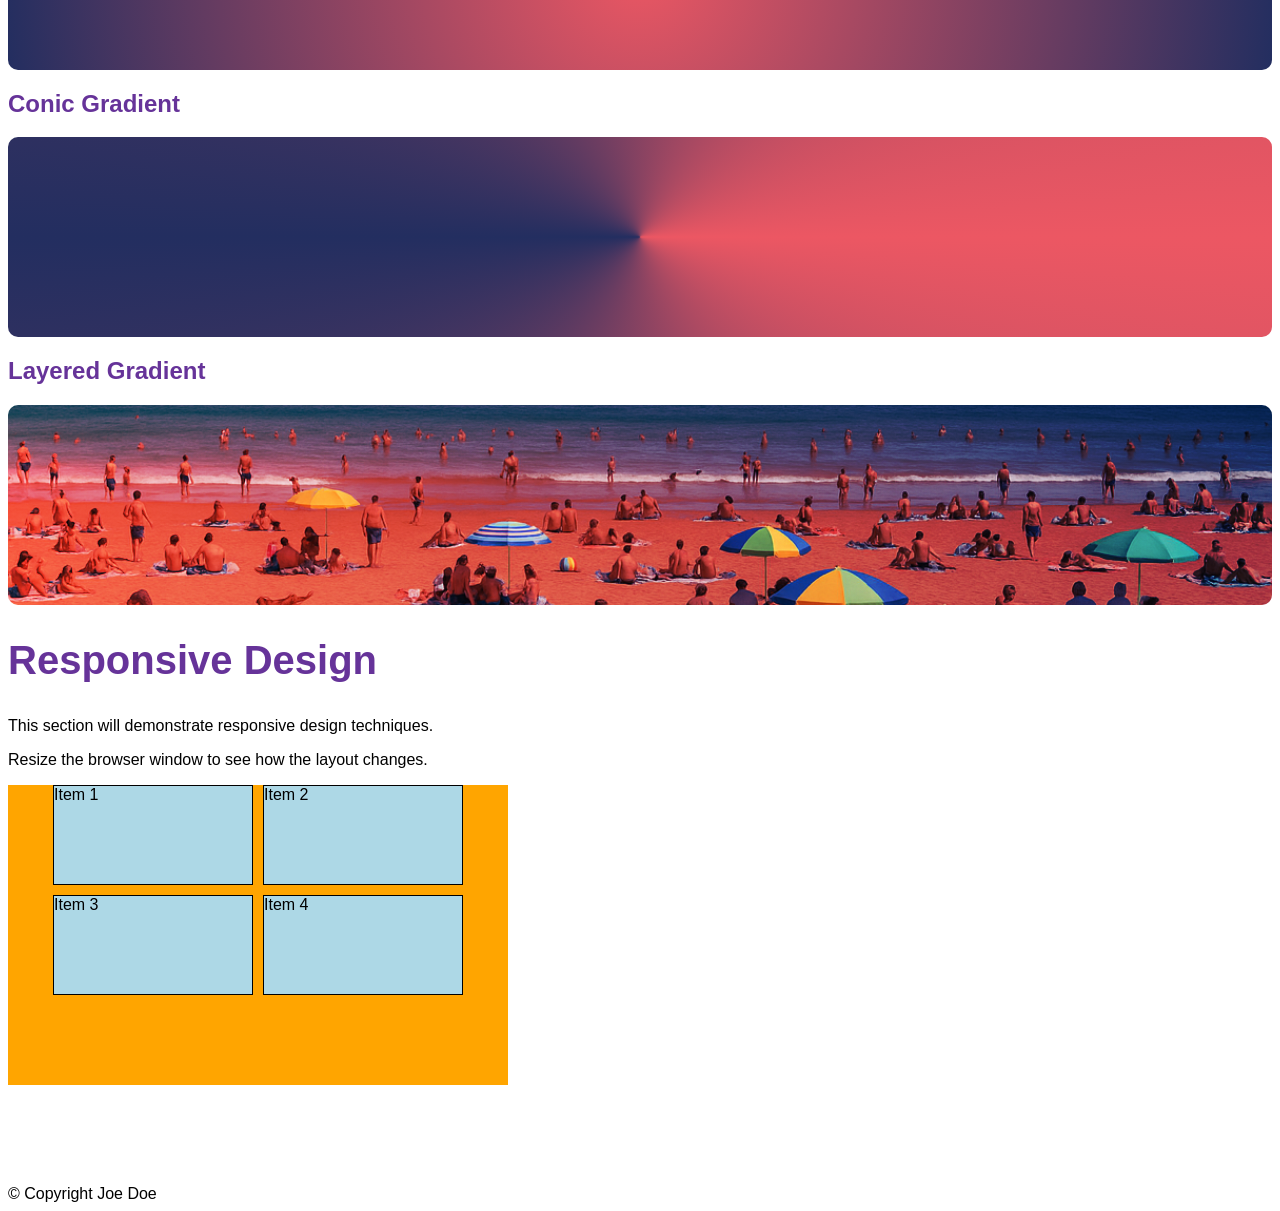
==== commit afbd05f0: "Module 2, Unit 4 Complete." ====
--- a/Module 2/Sample Site/index.html
+++ b/Module 2/Sample Site/index.html
@@ -317,6 +317,19 @@
             <h2>Layered Gradient</h2>
             <div id="layered-gradient"></div>
         </section>
+
+        <section id="responsive-design">
+            <h1>Responsive Design</h1>
+            <p>This section will demonstrate responsive design techniques.</p>
+            <p>Resize the browser window to see how the layout changes.</p>
+
+            <div class="responsive-container">
+                <div id="item1">Item 1</div>
+                <div id="item2">Item 2</div>
+                <div id="item3">Item 3</div>
+                <div id="item3">Item 4</div>
+            </div>
+        </section>
     </main>
     <footer>
         &copy; Copyright Joe Doe
--- a/Module 2/Sample Site/styles/styles.css
+++ b/Module 2/Sample Site/styles/styles.css
@@ -3,86 +3,109 @@
 
 /* Table Styles */
 table {
-  width: 100%;
-  border-collapse: collapse;
-  margin: 2rem 0;
-  font-family: 'Segoe UI', Tahoma, Geneva, Verdana, sans-serif;
-  box-shadow: 0 0 20px rgba(0, 0, 0, 0.1);
-  border-radius: 0.5rem;
-  overflow: hidden;
+    width: 100%;
+    border-collapse: collapse;
+    margin: 2rem 0;
+    font-family: 'Segoe UI', Tahoma, Geneva, Verdana, sans-serif;
+    box-shadow: 0 0 20px rgba(0, 0, 0, 0.1);
+    border-radius: 0.5rem;
+    overflow: hidden;
 }
 thead {
-  background-color: #232E60;
-  color: white;
-  text-transform: uppercase;
-  letter-spacing: 0.05em;
+    background-color: #232e60;
+    color: white;
+    text-transform: uppercase;
+    letter-spacing: 0.05em;
 }
 thead th {
-  padding: 1rem;
-  text-align: left;
+    padding: 1rem;
+    text-align: left;
 }
 tbody tr {
-  border-bottom: 1px solid #dddddd;
+    border-bottom: 1px solid #dddddd;
 }
 tbody tr:nth-child(even) {
-  background-color: #f9f9f9;
+    background-color: #f9f9f9;
 }
 tbody tr:hover {
-  background-color: #EC5763;
-  color: white;
+    background-color: #ec5763;
+    color: white;
 }
 tbody td {
-  padding: 0.75rem 1rem;
-  vertical-align: top;
+    padding: 0.75rem 1rem;
+    vertical-align: top;
 }
 tfoot {
-  background-color: #f1f1f1;
-  font-weight: bold;
-  color: #232E60;
+    background-color: #f1f1f1;
+    font-weight: bold;
+    color: #232e60;
 }
 tfoot td {
-  padding: 1rem;
+    padding: 1rem;
 }
 
 /* Background Image Styles */
 #background-container {
-  width: 100%;
-  height: 600px;
-  background: url(../assets/south_beach.png), url(../assets/beach.png);
-  background-repeat: no-repeat;
-  border-radius: 10px;
-  box-shadow: 0 0 20px rgba(0, 0, 0, 0.1);
-  background-size: 200px, cover;
-  background-position: 10px 390px, center;
-  background-attachment: scroll, fixed;
+    width: 100%;
+    height: 600px;
+    background: url(../assets/south_beach.png), url(../assets/beach.png);
+    background-repeat: no-repeat;
+    border-radius: 10px;
+    box-shadow: 0 0 20px rgba(0, 0, 0, 0.1);
+    background-size: 200px, cover;
+    background-position: 10px 390px, center;
+    background-attachment: scroll, fixed;
 }
 
 /* Gradient Styles */
 #linear-gradient {
-  width: 100%;
-  height: 200px;
-  background: linear-gradient(to right, #EC5763, #232E60);
-  border-radius: 10px;
+    width: 100%;
+    height: 200px;
+    background: linear-gradient(to right, #ec5763, #232e60);
+    border-radius: 10px;
 }
 #radial-gradient {
-  width: 100%;
-  height: 200px;
-  background: radial-gradient(circle, #EC5763, #232E60);
-  border-radius: 10px;
+    width: 100%;
+    height: 200px;
+    background: radial-gradient(circle, #ec5763, #232e60);
+    border-radius: 10px;
 }
 #conic-gradient {
-  width: 100%;
-  height: 200px;
-  background: conic-gradient(from 90deg, #EC5763, #232E60, #EC5763);
-  border-radius: 10px;
+    width: 100%;
+    height: 200px;
+    background: conic-gradient(from 90deg, #ec5763, #232e60, #ec5763);
+    border-radius: 10px;
 }
 #layered-gradient {
-  width: 100%;
-  height: 200px;
-  background: linear-gradient(to right, #EC5763, #232E60), url(../assets/beach.png);
-  background-size: cover, cover;
-  background-position: center, center;
-  background-repeat: no-repeat, no-repeat;
-  border-radius: 10px;
-  background-blend-mode: overlay;
+    width: 100%;
+    height: 200px;
+    background: linear-gradient(to right, #ec5763, #232e60),
+        url(../assets/beach.png);
+    background-size: cover, cover;
+    background-position: center, center;
+    background-repeat: no-repeat, no-repeat;
+    border-radius: 10px;
+    background-blend-mode: overlay;
+}
+
+/* Responsive Styles */
+.responsive-container {
+    background-color: orange;
+    display: flex;
+    width: 500px;
+    height: 300px;
+    margin-bottom: 100px;
+    flex-direction: row;
+    justify-content: center;
+    flex-wrap: wrap;
+    align-content: flex-start;
+    gap: 10px;
+}
+
+.responsive-container div {
+    background-color: lightblue;
+    border: 1px solid black;
+    box-sizing: border-box;
+    flex-basis: 200px;
+    height: 100px;
 }
